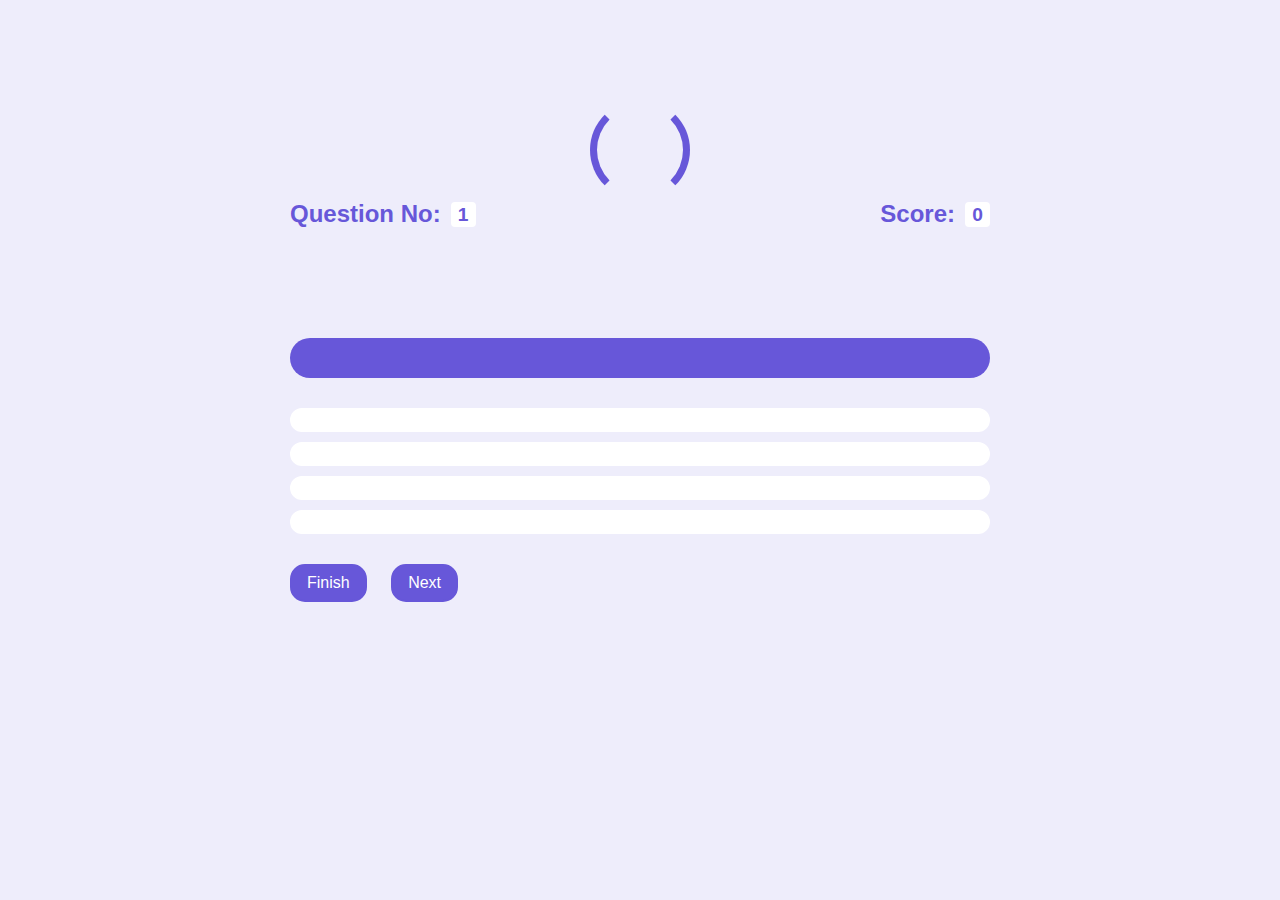
==== game.html @ bc59aff2 "Adding html and css codes" ====
<!DOCTYPE html>
<html lang="en">
<head>
    <meta charset="UTF-8">
    <meta name="viewport" content="width=device-width, initial-scale=1.0">
    <link rel="stylesheet" href="./css/global.css">
    <link rel="stylesheet" href="./css/game.css">
    <title>Play Game</title>
</head>
<body>
    <span id="loader"></span>
    <div id="container">
        <div class="header">
            <div>
                <p>Question No:</p>
                <span id="question-number">1</span>
            </div>
            <div>
                <p>Score:</p>
                <span id="score">0</span>
            </div>
        </div>
        <div id="question-box">
            <h3 id="question-text"></h3>
            <button class="answer-text"></button>
            <button class="answer-text"></button>
            <button class="answer-text"></button>
            <button class="answer-text"></button>
        </div>
        <button id="finish-button">Finish</button>
        <button id="next-button">Next</button>
    </div>
</body>
</html>
---- css/global.css ----
*{
    padding: 0;
    margin: 0;
    box-sizing: border-box;
    font-family: Arial, Helvetica, sans-serif;
}
body{
    max-width: 1000px;
    margin: auto;
    background-color: #eeedfb;
    display: flex;
    flex-direction: column;
    align-items: center;
    padding-top: 100px;
}
---- css/game.css ----
#loader{
    display: inline-block;
    width: 100px;
    height: 100px;
    border: 7px solid #6757d9;
    border-bottom-color: transparent;
    border-top-color: transparent;
    border-radius: 50%;
    animation: rotation 1.5s linear infinite;
}

@keyframes rotation{
    0%{
        transform: rotate(0deg);
    }
    100%{
        transform: rotate(360deg);
    }
}
#container{
    display: block;
    width: 700px;
}
.header{
    display: flex;
    justify-content: space-between;
    margin-bottom: 50px;
}
.header div{
    display: flex;
    align-items: center;
}
.header p {
    color: #6757d9;
    font-size: 1.5rem;
    font-weight: 600;
    margin-right: 10px;
}
.header span{
    display: inline-block;
    background-color: #fff;
    width: 25px;
    height: 25px;
    line-height: 25px;
    text-align: center;
    font-weight: 600;
    font-size: 1.2rem;
    color: #6757d9;
    border-radius: 4px;
}
#question-box{
    display: flex;
    flex-direction: column;
}
h3{
    background-color: #6757d9;
    color: #fff;
    padding: 20px;
    border-radius: 20px;
    margin: 60px 0 30px;
}
.answer-text{
    background-color: #fff;
    border: none;
    margin-bottom: 10px;
    font-size: 1.1rem;
    padding: 10px 20px;
    border-radius: 15px;
    text-align: left;
    cursor: pointer;
    border: 2px solid #fff;
    transition: all 0.2s ease-in;
}
.answer-text:hover{
    background-color: #eeedfb;
    border: 2px solid #fff;
}
#next-button,
#finish-button{
    color: #6757d9;
    font-size: 1rem;
    background-color: #eeedfb;
    border: 2px solid #6757d9;
    border-radius: 15px;
    padding: 8px 15px;
    margin: 20px 20px 0 0;
    cursor: pointer;
    transition: all 0.2s ease-in;
}
#next-button,
#finish-button{
    background-color: #6757d9;
    color: #fff;
}
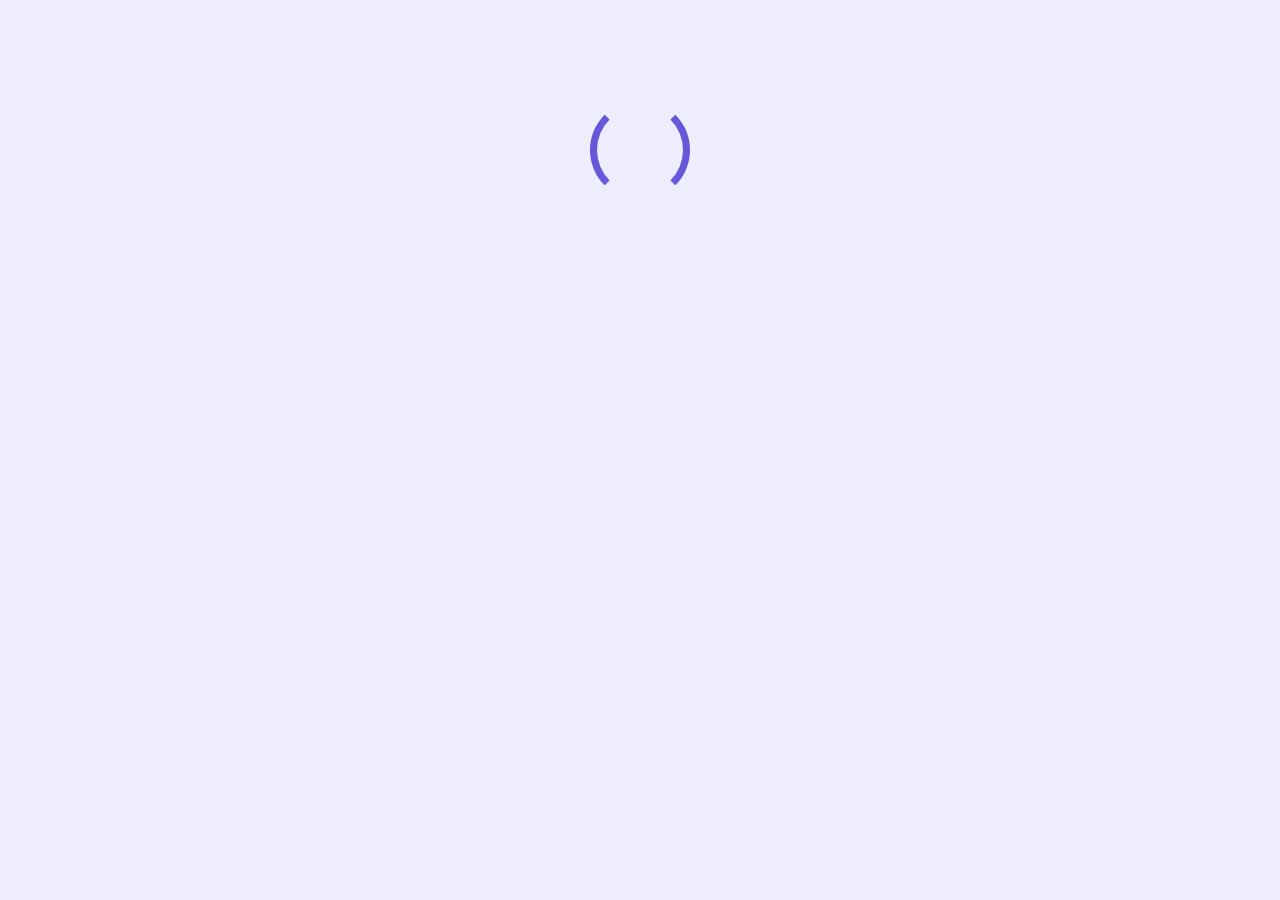
==== commit 6a1aebbd: "Getting data from api and changing it to the desired format" ====
--- a/game.html
+++ b/game.html
@@ -30,5 +30,9 @@
         <button id="finish-button">Finish</button>
         <button id="next-button">Next</button>
     </div>
+
+
+    <script src="./js/game.js" type="module"></script>
+    <script src="./js/helper.js" type="module"></script>
 </body>
 </html>--- a/css/game.css
+++ b/css/game.css
@@ -18,7 +18,7 @@
     }
 }
 #container{
-    display: block;
+    display: none;
     width: 700px;
 }
 .header{
